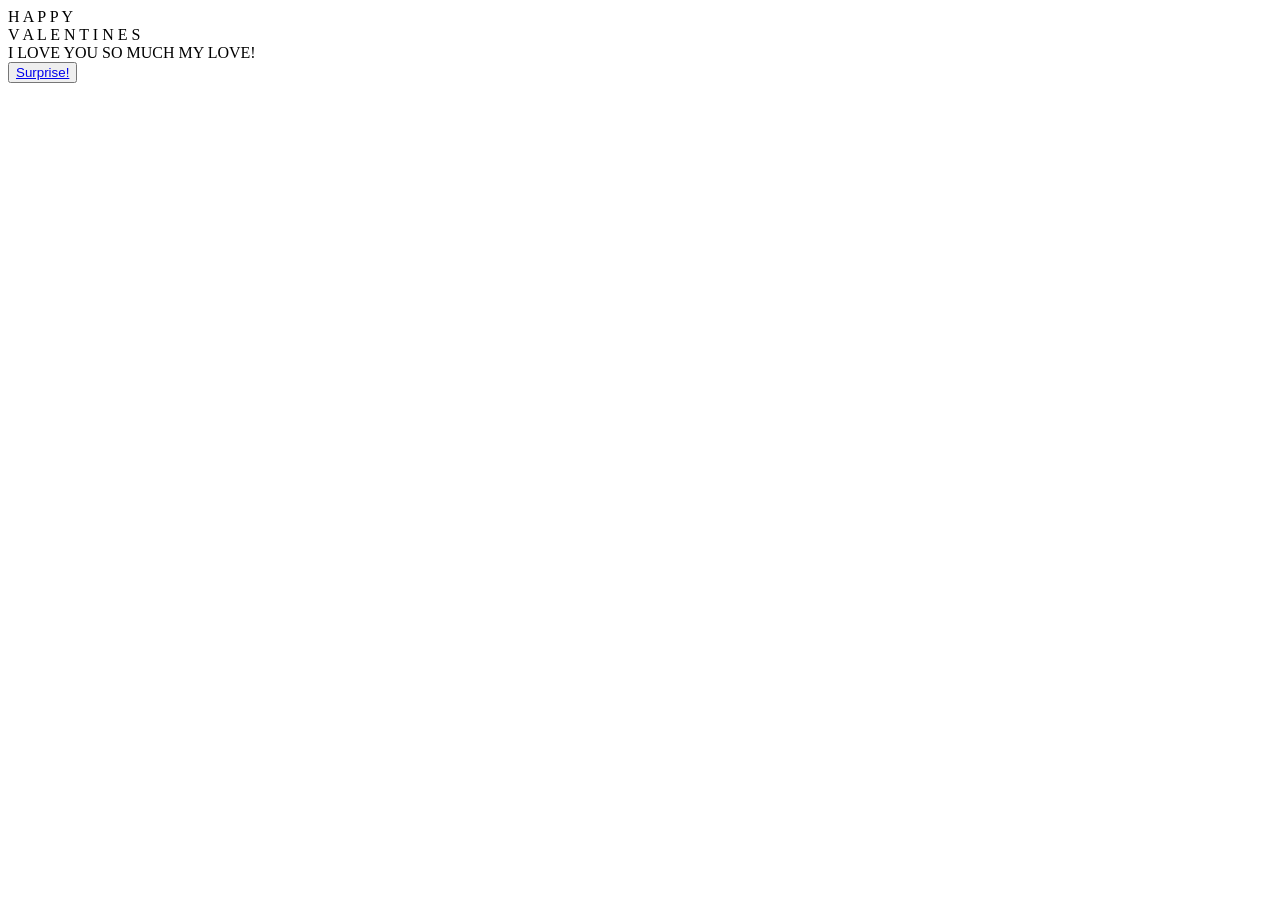
==== index.html @ 16572bc0 "Add files via upload" ====
<!DOCTYPE html>
<html lang="en">
<head>
    <meta charset="UTF-8">
    <meta http-equiv="X-UA-Compatible" content="IE=edge">
    <meta name="viewport" content="width=device-width, initial-scale=1.0">
    <link rel="stylesheet" href="css/style.css">
    <link rel="icon" href="img/flowers.png" type="image/x-icon">
    <title>FLORES</title>
</head>
<body>
    <div class="greetings">

        <span>H</span>
        <span>A</span>
        <span>P</span>
        <span>P</span>
        <span>Y</span>
    </div>
    <div class="greetings">
        <span>V</span>
        <span>A</span>
        <span>L</span>
        <span>E</span>
        <span>N</span>
        <span>T</span>
        <span>I</span>
        <span>N</span>
        <span>E</span>
        <span>S</span>
    </div>

    <div class="description">
        <span>I LOVE YOU SO MUCH MY LOVE!</span>
    </div>
    <div class="button">
        <button>
            <a href="love.html">Surprise!</a>
        </button>
        
    </div>
</body>
</html>
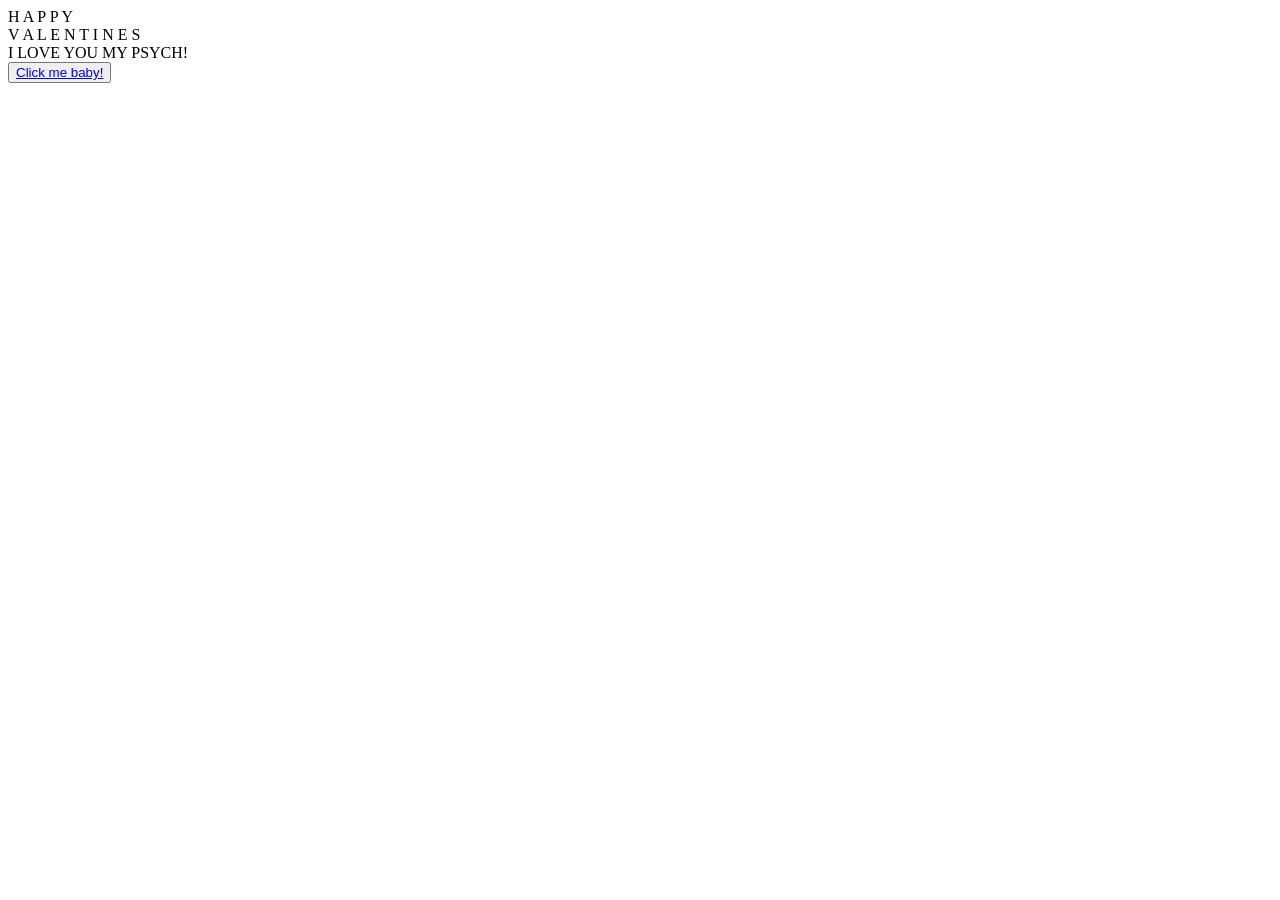
==== commit f51eea63: "Add files via upload" ====
--- a/index.html
+++ b/index.html
@@ -6,7 +6,7 @@
     <meta name="viewport" content="width=device-width, initial-scale=1.0">
     <link rel="stylesheet" href="css/style.css">
     <link rel="icon" href="img/flowers.png" type="image/x-icon">
-    <title>FLORES</title>
+    <title>I love you my psych!</title>
 </head>
 <body>
     <div class="greetings">
@@ -16,7 +16,8 @@
         <span>P</span>
         <span>P</span>
         <span>Y</span>
-    </div>
+        </div>
+
     <div class="greetings">
         <span>V</span>
         <span>A</span>
@@ -29,13 +30,12 @@
         <span>E</span>
         <span>S</span>
     </div>
-
     <div class="description">
-        <span>I LOVE YOU SO MUCH MY LOVE!</span>
+        <span>I LOVE YOU MY PSYCH!</span>
     </div>
     <div class="button">
         <button>
-            <a href="love.html">Surprise!</a>
+            <a href="FLORES.html">Click me baby!</a>
         </button>
         
     </div>
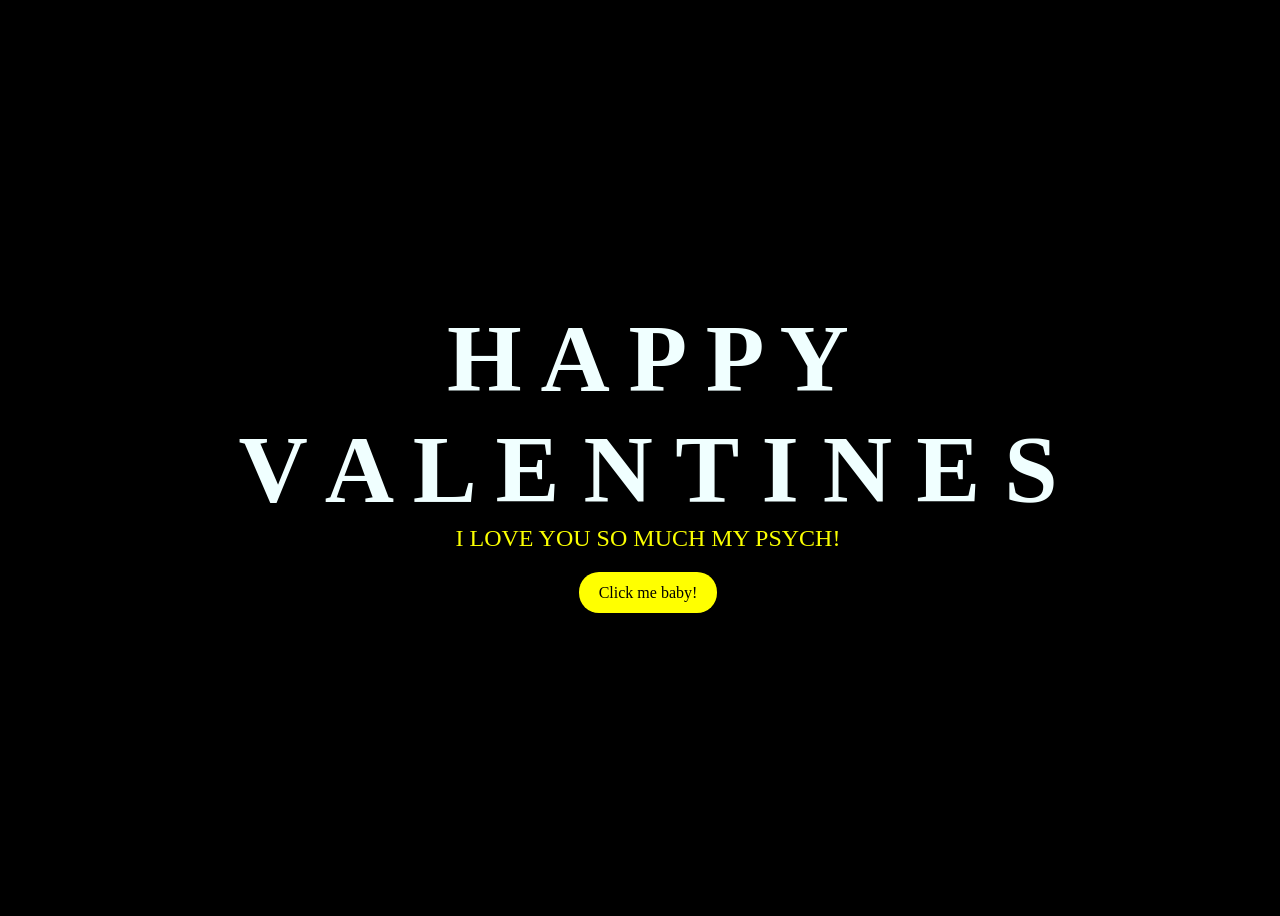
==== commit d2da86b7: "Add files via upload" ====
--- a/index.html
+++ b/index.html
@@ -1,43 +1,51 @@
-<!DOCTYPE html>
-<html lang="en">
-<head>
-    <meta charset="UTF-8">
-    <meta http-equiv="X-UA-Compatible" content="IE=edge">
-    <meta name="viewport" content="width=device-width, initial-scale=1.0">
-    <link rel="stylesheet" href="css/style.css">
-    <link rel="icon" href="img/flowers.png" type="image/x-icon">
-    <title>I love you my psych!</title>
-</head>
-<body>
-    <div class="greetings">
-
-        <span>H</span>
-        <span>A</span>
-        <span>P</span>
-        <span>P</span>
-        <span>Y</span>
-        </div>
-
-    <div class="greetings">
-        <span>V</span>
-        <span>A</span>
-        <span>L</span>
-        <span>E</span>
-        <span>N</span>
-        <span>T</span>
-        <span>I</span>
-        <span>N</span>
-        <span>E</span>
-        <span>S</span>
-    </div>
-    <div class="description">
-        <span>I LOVE YOU MY PSYCH!</span>
-    </div>
-    <div class="button">
-        <button>
-            <a href="FLORES.html">Click me baby!</a>
-        </button>
-        
-    </div>
-</body>
-</html>+<!DOCTYPE html>
+<html lang="en">
+
+<head>
+    <meta charset="UTF-8">
+    <meta http-equiv="X-UA-Compatible" content="IE=edge">
+    <meta name="viewport" content="width=device-width, initial-scale=1.0">
+    <title>Cute Flower</title>
+    <link rel="stylesheet" href="style.css">
+</head>
+
+<body>
+
+    <div class="greetings">
+        <!-- silahkan menambah kata sesuai keinginan dengan <span>text...</span -->
+        <span>H</span>
+        <span>A</span>
+        <span>P</span>
+        <span>P</span>
+        <span>Y</span>
+    </div>
+
+    <div class="greetings">
+        <!-- silahkan menambah nama di dalam text <span>text...</span -->
+        <span>V</span>
+        <span>A</span>
+        <span>L</span>
+        <span>E</span>
+        <span>N</span>
+        <span>T</span>
+        <span>I</span>
+        <span>N</span>
+        <span>E</span>
+        <span>S</span>
+    </div>
+
+    <div class="description">
+        <span>I LOVE YOU SO MUCH MY PSYCH!</span>
+    </div>
+
+    <div class="button">
+        <button>
+            <a href="http://doyouwannagooutwithme.com/">Click me baby!</a>
+        </button>
+        
+    </div>
+</body>
+</html>
+
+
+   
--- a/style.css
+++ b/style.css
@@ -0,0 +1,100 @@
+@import url('https://fonts.googleapis.com/css2?family=Poppins:ital,wght@0,500;1,900&display=swap');
+*{
+    font-family: 'Poppins',cursive;
+}
+body{
+    color: azure;
+    width: 100%;
+    height: 100vh;
+    display: flex;
+    flex-direction: column;
+    align-items: center;
+    justify-content: center;
+    background-color: black;
+}
+.greetings{
+    font-size: 6rem;
+    font-weight: 900;
+}
+.greetings > span{
+    animation: glow 2.5s ease-in-out infinite;
+}
+@keyframes glow{
+    0%, 100%{
+        color: #fff;
+        text-shadow: 0 0 12px #fbff00, 0 0 50px #fbff00, 0 0 100px #fbff00;
+    }
+    10%, 90%{
+        color: #696565;
+        text-shadow: none;
+    }
+}
+.greetings > span:nth-child(2){
+    animation-delay: .2s ;
+}
+.greetings > span:nth-child(3){
+    animation-delay: .4s ;
+}
+.greetings > span:nth-child(4){
+    animation-delay: .6s;
+}
+.greetings > span:nth-child(5){
+    animation-delay: .8s;
+}
+
+.description{
+    font-size: 1.5rem;
+    margin-bottom: 20px;
+}
+
+.button a{
+    text-decoration: none;
+    font-size: 1rem;
+    color: #111;
+}
+
+@media screen and (max-width:574px){
+    .greetings{
+        display: block;
+        font-size: 3rem;
+        font-weight: 500;
+        text-align: center;
+    }
+    .description{
+        font-size: 1rem;
+    }
+    
+    .button a{
+        font-size: .5rem;
+    }
+}
+
+.description{
+    color: #fbff00;
+}
+
+/* Estilo para el botón */
+.button button {
+    background-color: yellow; /* Fondo amarillo */
+    border: none; /* Sin bordes */
+    padding: 10px 20px; /* Ajusta el relleno según tu preferencia */
+    font-size: 18px; /* Tamaño de fuente */
+    cursor: pointer;
+    position: relative; /* Necesario para el resplandor */
+    border-radius: 20px; /* Esquinas redondeadas */
+    transition: background-color 0.3s ease-in-out; /* Transición suave para el color de fondo */
+  }
+  
+  /* Estilo para el enlace dentro del botón */
+  .button button a {
+    text-decoration: none; /* Elimina el subrayado del enlace */
+    color: inherit; /* Hereda el color del texto del botón */
+  }
+  
+  /* Efecto de resplandor al pasar el cursor sobre el botón */
+  .button button:hover {
+    background-color: orange; /* Cambia el color de fondo al pasar el mouse a naranja */
+    box-shadow: 0 0 10px yellow, 0 0 20px yellow, 0 0 30px yellow; /* Efecto de resplandor amarillo */
+  }
+  
+  
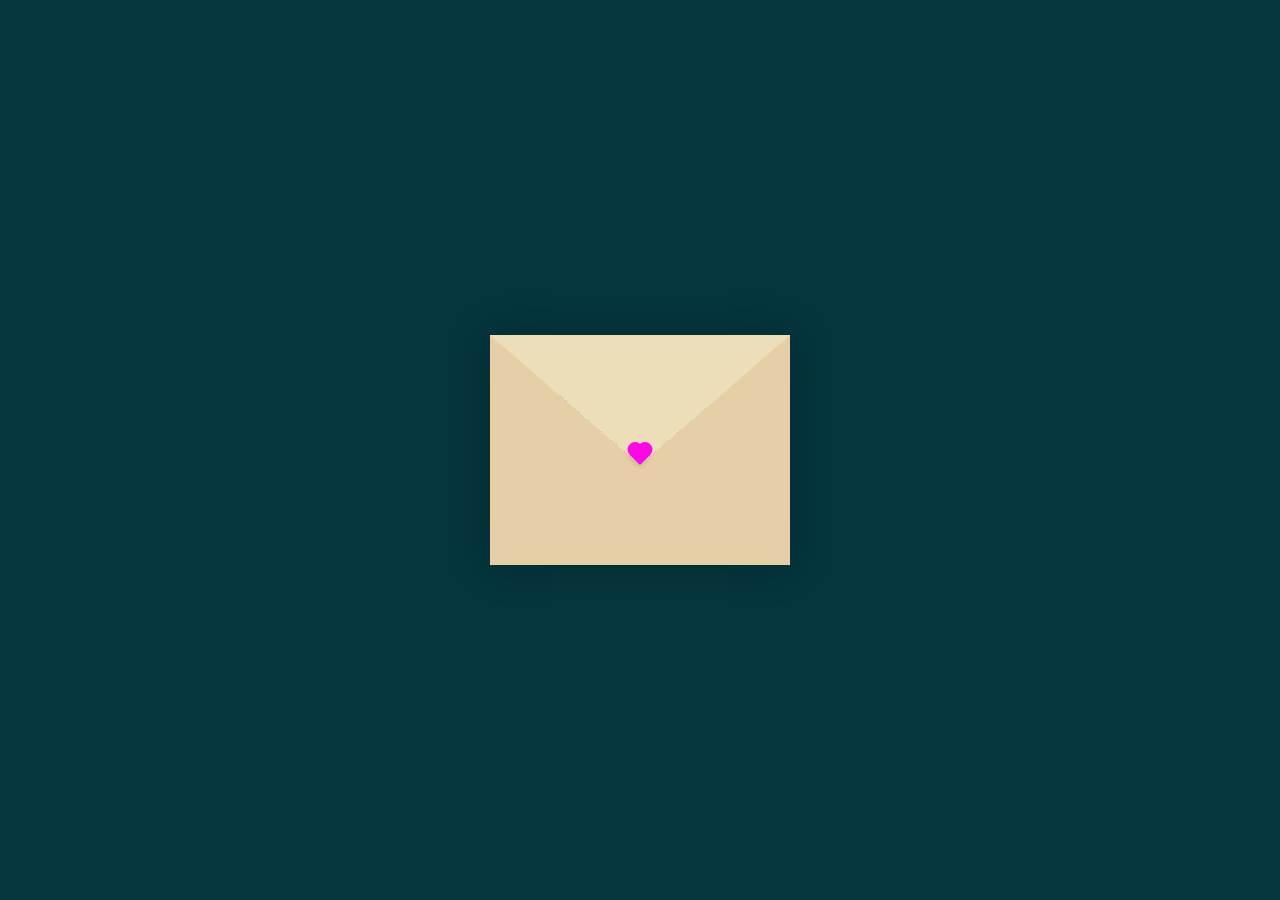
==== commit e496ad56: "Add files via upload" ====
--- a/index.html
+++ b/index.html
@@ -1,51 +1,36 @@
 <!DOCTYPE html>
 <html lang="en">
-
 <head>
     <meta charset="UTF-8">
     <meta http-equiv="X-UA-Compatible" content="IE=edge">
     <meta name="viewport" content="width=device-width, initial-scale=1.0">
-    <title>Cute Flower</title>
-    <link rel="stylesheet" href="style.css">
+    <title>CSS Envelope + Letter (Open/Close on Click)</title>
+    <link rel="stylesheet" href="./style.css">
 </head>
-
 <body>
-
-    <div class="greetings">
-        <!-- silahkan menambah kata sesuai keinginan dengan <span>text...</span -->
-        <span>H</span>
-        <span>A</span>
-        <span>P</span>
-        <span>P</span>
-        <span>Y</span>
+    <div class="container">
+        <div class="envelope-wrapper">
+            <div class="envelope">
+                <div class="letter">
+                    <div class="text">
+                        <strong>Dear Person.</strong>
+                        <p>
+                            My Dearest Kim, <br>
+                            As Valentine's Day arrives, it's a beautiful reminder of the love and joy you bring into my life every single day. 
+                            In your eyes,  I find my home, my solace, and my greatest adventure. More Valentines 
+                            bonds with you, I love you so much, I will always do mahal.
+                        </p>
+                    </div>
+                </div>
+            </div>
+            <div class="heart"></div>
+        </div>
     </div>
-
-    <div class="greetings">
-        <!-- silahkan menambah nama di dalam text <span>text...</span -->
-        <span>V</span>
-        <span>A</span>
-        <span>L</span>
-        <span>E</span>
-        <span>N</span>
-        <span>T</span>
-        <span>I</span>
-        <span>N</span>
-        <span>E</span>
-        <span>S</span>
-    </div>
-
-    <div class="description">
-        <span>I LOVE YOU SO MUCH MY PSYCH!</span>
-    </div>
-
-    <div class="button">
-        <button>
-            <a href="http://doyouwannagooutwithme.com/">Click me baby!</a>
-        </button>
-        
-    </div>
+    <script>
+        const envelope = document.querySelector('.envelope-wrapper');
+        envelope.addEventListener('click', () => {
+            envelope.classList.toggle('flap');
+        });
+    </script>
 </body>
-</html>
-
-
-   +</html>
--- a/style.css
+++ b/style.css
@@ -1,100 +1,115 @@
-@import url('https://fonts.googleapis.com/css2?family=Poppins:ital,wght@0,500;1,900&display=swap');
-*{
-    font-family: 'Poppins',cursive;
-}
-body{
-    color: azure;
-    width: 100%;
-    height: 100vh;
+:root{
+    --primary: #fff;
+    --bg-color: rgb(5, 53, 61);
+    --bg-envelope-color: #f5edd1;
+    --envelope-tab: #ecdeb8;
+    --envelope-cover: #e6cfa7;
+    --shadow-color: rgba(0, 0, 0, 0.2);
+    --txt-color: #444;
+    --heart-color: rgb(252, 8, 231);
+  }
+  body{
+    margin: 0;
+    padding: 0;
+    box-sizing: border-box;
+    background: var(--bg-color);
     display: flex;
-    flex-direction: column;
     align-items: center;
     justify-content: center;
-    background-color: black;
-}
-.greetings{
-    font-size: 6rem;
-    font-weight: 900;
-}
-.greetings > span{
-    animation: glow 2.5s ease-in-out infinite;
-}
-@keyframes glow{
-    0%, 100%{
-        color: #fff;
-        text-shadow: 0 0 12px #fbff00, 0 0 50px #fbff00, 0 0 100px #fbff00;
-    }
-    10%, 90%{
-        color: #696565;
-        text-shadow: none;
-    }
-}
-.greetings > span:nth-child(2){
-    animation-delay: .2s ;
-}
-.greetings > span:nth-child(3){
-    animation-delay: .4s ;
-}
-.greetings > span:nth-child(4){
-    animation-delay: .6s;
-}
-.greetings > span:nth-child(5){
-    animation-delay: .8s;
-}
-
-.description{
-    font-size: 1.5rem;
-    margin-bottom: 20px;
-}
-
-.button a{
-    text-decoration: none;
-    font-size: 1rem;
-    color: #111;
-}
-
-@media screen and (max-width:574px){
-    .greetings{
-        display: block;
-        font-size: 3rem;
-        font-weight: 500;
-        text-align: center;
-    }
-    .description{
-        font-size: 1rem;
-    }
-    
-    .button a{
-        font-size: .5rem;
-    }
-}
-
-.description{
-    color: #fbff00;
-}
-
-/* Estilo para el botón */
-.button button {
-    background-color: yellow; /* Fondo amarillo */
-    border: none; /* Sin bordes */
-    padding: 10px 20px; /* Ajusta el relleno según tu preferencia */
-    font-size: 18px; /* Tamaño de fuente */
-    cursor: pointer;
-    position: relative; /* Necesario para el resplandor */
-    border-radius: 20px; /* Esquinas redondeadas */
-    transition: background-color 0.3s ease-in-out; /* Transición suave para el color de fondo */
+  }
+  .container {
+    height: 100vh;
+    display: grid;
+    place-items: center;
+  }
+  .container > .envelope-wrapper {
+    background: var(--bg-envelope-color);
+    box-shadow: 0 0 40px var(--shadow-color);
+  }
+  .envelope-wrapper > .envelope {
+    position: relative;
+    width: 300px;
+    height: 230px;
+  }
+  .envelope-wrapper > .envelope::before {
+    content: "";
+    position: absolute;
+    top: 0;
+    z-index: 2;
+    border-top: 130px solid var(--envelope-tab);
+    border-right: 150px solid transparent;
+    border-left: 150px solid transparent;
+    transform-origin: top;
+    transition: all 0.5s ease-in-out 0.7s;
+  }
+  .envelope-wrapper > .envelope::after {
+    content: "";
+    position: absolute;
+    z-index: 2;
+    width: 0px;
+    height: 0px;
+    border-top: 130px solid transparent;
+    border-right: 150px solid var(--envelope-cover);
+    border-bottom: 100px solid var(--envelope-cover);
+    border-left: 150px solid var(--envelope-cover);
+  }
+  .envelope > .letter {
+    position: absolute;
+    right: 20%;
+    bottom: 0;
+    width: 54%;
+    height: 80%;
+    background: var(--primary);
+    text-align: center;
+    transition: all 1s ease-in-out;
+    box-shadow: 0 0 5px var(--shadow-color);
+    padding: 20px 10px;
   }
   
-  /* Estilo para el enlace dentro del botón */
-  .button button a {
-    text-decoration: none; /* Elimina el subrayado del enlace */
-    color: inherit; /* Hereda el color del texto del botón */
+  .envelope > .letter > .text {
+    font-family: 'Gill Sans', 'Gill Sans MT', Calibri, 'Trebuchet MS', sans-serif;
+    color: var(--txt-color);
+    text-align: left;
+    font-size: 10px;
   }
-  
-  /* Efecto de resplandor al pasar el cursor sobre el botón */
-  .button button:hover {
-    background-color: orange; /* Cambia el color de fondo al pasar el mouse a naranja */
-    box-shadow: 0 0 10px yellow, 0 0 20px yellow, 0 0 30px yellow; /* Efecto de resplandor amarillo */
+  .heart {
+    position: absolute;
+    top: 50%;
+    left: 50%;
+    width: 15px;
+    height: 15px;
+    background: var(--heart-color);
+    z-index: 4;
+    transform: translate(-50%, -20%) rotate(45deg);
+    transition: transform 0.5s ease-in-out 1s;
+    box-shadow: 0 1px 6px var(--shadow-color);
+    cursor: pointer;
   }
-  
-  +  .heart:before, 
+  .heart:after {
+    content: "";
+    position: absolute;
+    width: 15px;
+    height: 15px;
+    background-color: var(--heart-color);
+    border-radius: 50%;
+  }
+  .heart:before {
+    top: -7.5px;
+  }
+  .heart:after {
+    right: 7.5px;
+  }
+  .flap > .envelope:before {
+    transform: rotateX(180deg);
+    z-index: 0;
+  }
+  .flap > .envelope > .letter {
+    bottom: 100px;
+    transform: scale(1.5);
+    transition-delay: 1s;
+  }
+  .flap > .heart {
+    transform: rotate(90deg);
+    transition-delay: 0.4s;
+  }
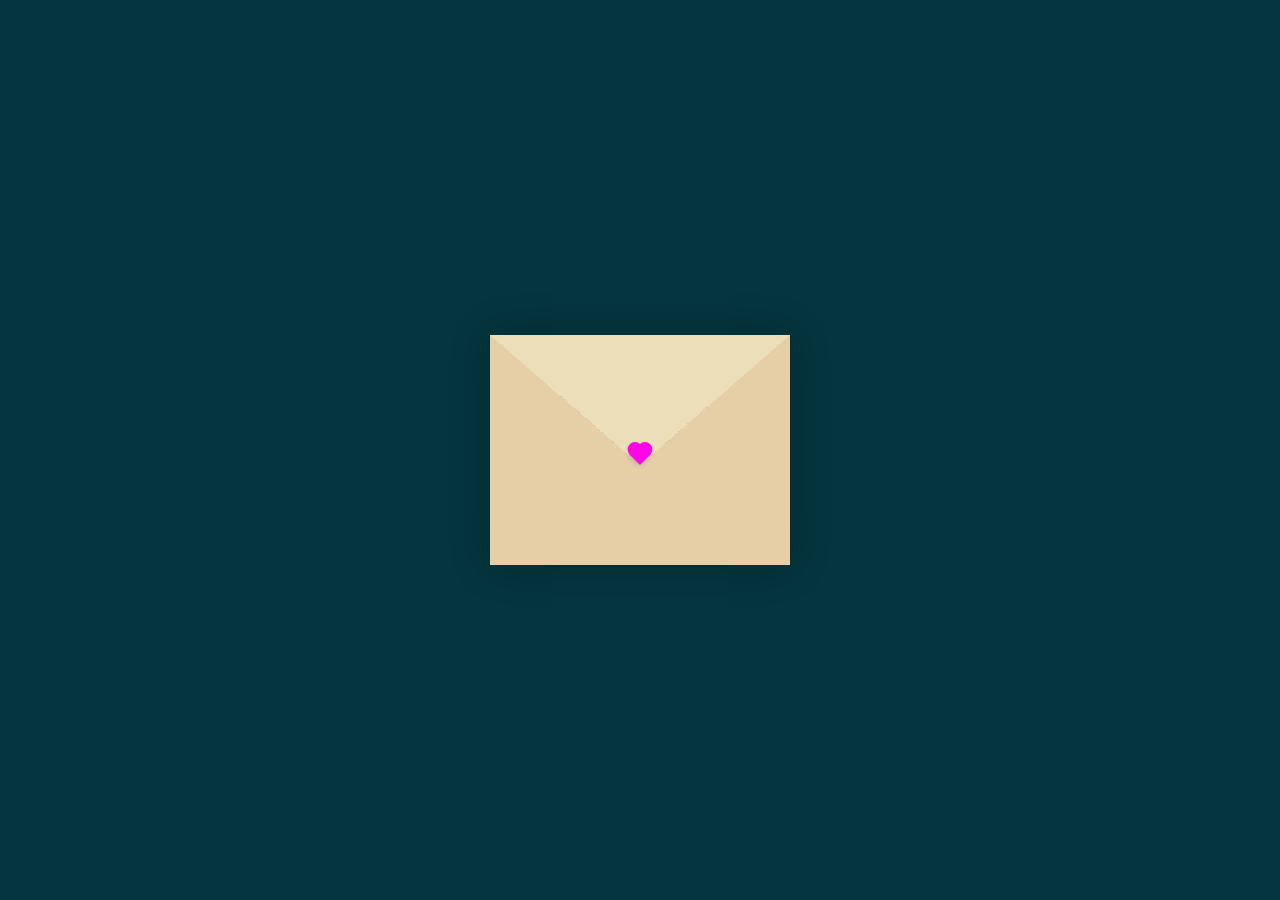
==== commit 8a545381: "Add files via upload" ====
--- a/index.html
+++ b/index.html
@@ -15,10 +15,17 @@
                     <div class="text">
                         <strong>Dear Person.</strong>
                         <p>
-                            My Dearest Kim, <br>
-                            As Valentine's Day arrives, it's a beautiful reminder of the love and joy you bring into my life every single day. 
-                            In your eyes,  I find my home, my solace, and my greatest adventure. More Valentines 
-                            bonds with you, I love you so much, I will always do mahal.
+                            My Dearest Kim,
+
+                            As Valentine's Day arrives, 
+                            it's a beautiful reminder of the love and 
+                            joy you bring into my life every single day. In your eyes, 
+                            I find my home, my solace, and my greatest adventure. 
+                            More Valentine's bonds with you, 
+                            I love you so much, I will always do, mahal.
+                            
+                            Forever yours,
+                            bf mong sweet
                         </p>
                     </div>
                 </div>
--- a/style.css
+++ b/style.css
@@ -1,115 +1,115 @@
 :root{
-    --primary: #fff;
-    --bg-color: rgb(5, 53, 61);
-    --bg-envelope-color: #f5edd1;
-    --envelope-tab: #ecdeb8;
-    --envelope-cover: #e6cfa7;
-    --shadow-color: rgba(0, 0, 0, 0.2);
-    --txt-color: #444;
-    --heart-color: rgb(252, 8, 231);
-  }
-  body{
-    margin: 0;
-    padding: 0;
-    box-sizing: border-box;
-    background: var(--bg-color);
-    display: flex;
-    align-items: center;
-    justify-content: center;
-  }
-  .container {
-    height: 100vh;
-    display: grid;
-    place-items: center;
-  }
-  .container > .envelope-wrapper {
-    background: var(--bg-envelope-color);
-    box-shadow: 0 0 40px var(--shadow-color);
-  }
-  .envelope-wrapper > .envelope {
-    position: relative;
-    width: 300px;
-    height: 230px;
-  }
-  .envelope-wrapper > .envelope::before {
-    content: "";
-    position: absolute;
-    top: 0;
-    z-index: 2;
-    border-top: 130px solid var(--envelope-tab);
-    border-right: 150px solid transparent;
-    border-left: 150px solid transparent;
-    transform-origin: top;
-    transition: all 0.5s ease-in-out 0.7s;
-  }
-  .envelope-wrapper > .envelope::after {
-    content: "";
-    position: absolute;
-    z-index: 2;
-    width: 0px;
-    height: 0px;
-    border-top: 130px solid transparent;
-    border-right: 150px solid var(--envelope-cover);
-    border-bottom: 100px solid var(--envelope-cover);
-    border-left: 150px solid var(--envelope-cover);
-  }
-  .envelope > .letter {
-    position: absolute;
-    right: 20%;
-    bottom: 0;
-    width: 54%;
-    height: 80%;
-    background: var(--primary);
-    text-align: center;
-    transition: all 1s ease-in-out;
-    box-shadow: 0 0 5px var(--shadow-color);
-    padding: 20px 10px;
-  }
-  
-  .envelope > .letter > .text {
-    font-family: 'Gill Sans', 'Gill Sans MT', Calibri, 'Trebuchet MS', sans-serif;
-    color: var(--txt-color);
-    text-align: left;
-    font-size: 10px;
-  }
-  .heart {
-    position: absolute;
-    top: 50%;
-    left: 50%;
-    width: 15px;
-    height: 15px;
-    background: var(--heart-color);
-    z-index: 4;
-    transform: translate(-50%, -20%) rotate(45deg);
-    transition: transform 0.5s ease-in-out 1s;
-    box-shadow: 0 1px 6px var(--shadow-color);
-    cursor: pointer;
-  }
-  .heart:before, 
-  .heart:after {
-    content: "";
-    position: absolute;
-    width: 15px;
-    height: 15px;
-    background-color: var(--heart-color);
-    border-radius: 50%;
-  }
-  .heart:before {
-    top: -7.5px;
-  }
-  .heart:after {
-    right: 7.5px;
-  }
-  .flap > .envelope:before {
-    transform: rotateX(180deg);
-    z-index: 0;
-  }
-  .flap > .envelope > .letter {
-    bottom: 100px;
-    transform: scale(1.5);
-    transition-delay: 1s;
-  }
-  .flap > .heart {
-    transform: rotate(90deg);
-    transition-delay: 0.4s;
-  }+  --primary: #fff;
+  --bg-color: rgb(5, 53, 61);
+  --bg-envelope-color: #f5edd1;
+  --envelope-tab: #ecdeb8;
+  --envelope-cover: #e6cfa7;
+  --shadow-color: rgba(0, 0, 0, 0.2);
+  --txt-color: #444;
+  --heart-color: rgb(252, 8, 231);
+}
+body{
+  margin: 0;
+  padding: 0;
+  box-sizing: border-box;
+  background: var(--bg-color);
+  display: flex;
+  align-items: center;
+  justify-content: center;
+}
+.container {
+  height: 100vh;
+  display: grid;
+  place-items: center;
+}
+.container > .envelope-wrapper {
+  background: var(--bg-envelope-color);
+  box-shadow: 0 0 40px var(--shadow-color);
+}
+.envelope-wrapper > .envelope {
+  position: relative;
+  width: 300px;
+  height: 230px;
+}
+.envelope-wrapper > .envelope::before {
+  content: "";
+  position: absolute;
+  top: 0;
+  z-index: 2;
+  border-top: 130px solid var(--envelope-tab);
+  border-right: 150px solid transparent;
+  border-left: 150px solid transparent;
+  transform-origin: top;
+  transition: all 0.5s ease-in-out 0.7s;
+}
+.envelope-wrapper > .envelope::after {
+  content: "";
+  position: absolute;
+  z-index: 2;
+  width: 0px;
+  height: 0px;
+  border-top: 130px solid transparent;
+  border-right: 150px solid var(--envelope-cover);
+  border-bottom: 100px solid var(--envelope-cover);
+  border-left: 150px solid var(--envelope-cover);
+}
+.envelope > .letter {
+  position: absolute;
+  right: 20%;
+  bottom: 0;
+  width: 54%;
+  height: 80%;
+  background: var(--primary);
+  text-align: center;
+  transition: all 1s ease-in-out;
+  box-shadow: 0 0 5px var(--shadow-color);
+  padding: 20px 10px;
+}
+
+.envelope > .letter > .text {
+  font-family: 'Gill Sans', 'Gill Sans MT', Calibri, 'Trebuchet MS', sans-serif;
+  color: var(--txt-color);
+  text-align: left;
+  font-size: 10px;
+}
+.heart {
+  position: absolute;
+  top: 50%;
+  left: 50%;
+  width: 15px;
+  height: 15px;
+  background: var(--heart-color);
+  z-index: 4;
+  transform: translate(-50%, -20%) rotate(45deg);
+  transition: transform 0.5s ease-in-out 1s;
+  box-shadow: 0 1px 6px var(--shadow-color);
+  cursor: pointer;
+}
+.heart:before, 
+.heart:after {
+  content: "";
+  position: absolute;
+  width: 15px;
+  height: 15px;
+  background-color: var(--heart-color);
+  border-radius: 50%;
+}
+.heart:before {
+  top: -7.5px;
+}
+.heart:after {
+  right: 7.5px;
+}
+.flap > .envelope:before {
+  transform: rotateX(180deg);
+  z-index: 0;
+}
+.flap > .envelope > .letter {
+  bottom: 100px;
+  transform: scale(1.5);
+  transition-delay: 1s;
+}
+.flap > .heart {
+  transform: rotate(90deg);
+  transition-delay: 0.4s;
+}
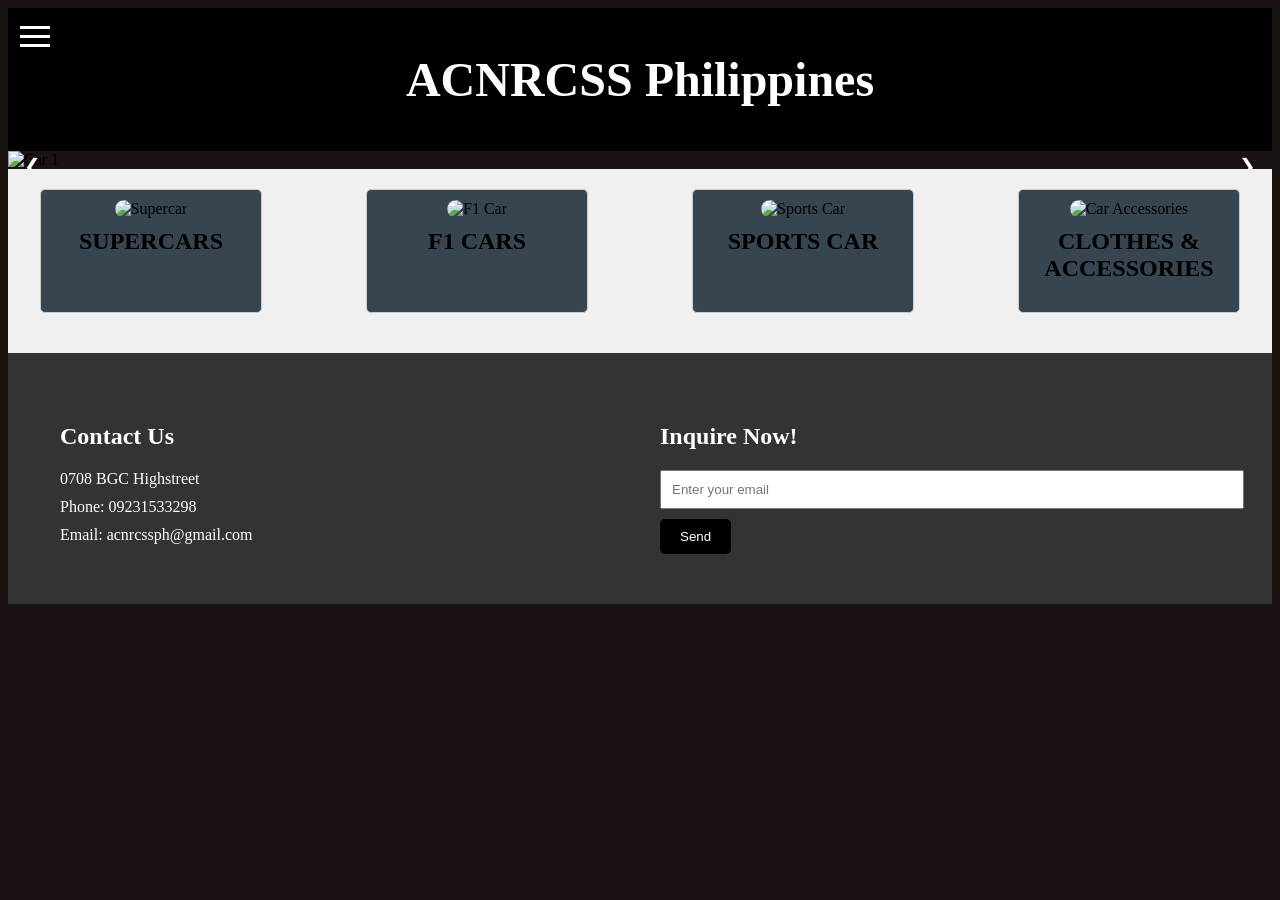
==== commit 0ea3dea0: "Add files via upload" ====
--- a/index.html
+++ b/index.html
@@ -1,43 +1,378 @@
 <!DOCTYPE html>
 <html lang="en">
+<style>
+body {
+            background-color: 	#1B1212; /* Light gray background */
+        }
+.menu-toggle {
+    position: fixed;
+    top: 20px;
+    left: 20px;
+    cursor: pointer;
+    z-index: 1000;
+}
+
+.bar {
+    width: 30px;
+    height: 3px;
+    background-color: #fff;
+    margin: 6px 0;
+    transition: 0.4s;
+}
+
+.menu {
+    position: fixed;
+    top: 0;
+    left: -250px;
+    width: 250px;
+    height: 100%;
+    background-color: #333;
+    transition: 0.4s;
+    overflow-y: auto;
+    z-index: 1000;
+}
+
+.menu ul {
+    list-style-type: none;
+    padding: 0;
+}
+
+.menu ul li {
+    padding: 20px;
+}
+
+.menu ul li a {
+    text-decoration: none;
+    color: #fff;
+}
+
+.menu.active {
+    left: 0;
+}
+
+.slideshow-container {
+    position: relative;
+    max-width: 100%;
+    overflow: hidden;
+}
+
+.slides {
+    display: none;
+    max-width: 100%;
+    height: auto;
+}
+
+.fade {
+    animation: fade 1.5s;
+}
+
+@keyframes fade {
+    from { opacity: .4 }
+    to { opacity: 1 }
+}
+
+.prev, .next {
+    position: absolute;
+    top: 50%;
+    width: auto;
+    margin-top: -22px;
+    padding: 16px;
+    color: white;
+    font-size: 20px;
+    transition: 0.6s ease;
+    border-radius: 0 3px 3px 0;
+    user-select: none;
+}
+
+.next {
+    right: 0;
+    border-radius: 3px 0 0 3px;
+}
+
+.prev:hover, .next:hover {
+    background-color: rgba(0, 0, 0, 0.8);
+}
+
+.categories {
+    background-color: #f2f2f2;
+    padding: 50px 0;
+}
+
+.container {
+    display: flex;
+    justify-content: space-around;
+    flex-wrap: wrap;
+    max-width: 1200px;
+    margin: 0 auto;
+}
+
+.categories {
+    background-color: #f0f0f0; /* Light gray background */
+    padding: 20px;
+}
+
+.container {
+    display: flex;
+    justify-content: space-between;
+}
+
+.category {
+text-align: center;
+    margin-bottom: 20px; 	
+    border: 1px solid #ccc;
+    border-radius: 5px;
+    padding: 10px;
+    width: 200px;
+    text-align: center;
+	background-color: #36454F;
+}
+
+.category img {
+    max-width: 100%;
+    max-height: 100%;
+    border-radius: 5px;
+}
+
+.category img {
+    width: 100%;
+    max-width: 300px;
+    height: auto;
+    border-radius: 10px;
+}
+
+.category h2 {
+    margin-top: 10px;
+}
+
+footer {
+    background-color: #333;
+    color: #fff;
+    padding: 50px 0;
+}
+
+.container footer {
+    display: flex;
+    justify-content: space-around;
+    align-items: flex-start;
+}
+
+.contact, .newsletter {
+    flex: 1;
+    margin: 0 20px;
+}
+
+.contact p, .newsletter p {
+    margin: 10px 0;
+}
+
+.contact h2, .newsletter h2 {
+    margin-bottom: 20px;
+}
+
+form input[type="email"] {
+    width: 100%;
+    padding: 10px;
+    margin-bottom: 10px;
+}
+
+form button {
+    padding: 10px 20px;
+    background-color: #ff0000;
+    color: #fff;
+    border: none;
+    border-radius: 5px;
+    cursor: pointer;
+}
+
+form button:hover {
+    background-color: #cc0000;
+}
+
+a {
+            text-decoration: none; /* Remove underline */
+            color: inherit; /* Inherit color from parent */
+        }
+
+        a:hover {
+            text-decoration: underline; /* Add underline on hover */
+        }
+
+        .category h2 {
+            color: black; /* Set h2 color to black */
+        }
+		
+ .top-text-container {
+            display: flex;
+            justify-content: center;
+            align-items: center;
+            height: 100px; /* Adjust the height as needed */
+        }
+
+        .top-text {
+            text-align: center;
+            border: 2px solid black; /* Black border */
+            padding: 10px;
+            background-color: black; /* Black background */
+            color: white; /* White text color */
+            font-size: 24px; /* Larger font size */
+            font-family: 'Pro Racing', sans-serif; /* Apply Pro Racing font */
+        }
+
+.fade {
+    animation: fade 5s; /* Change duration to 3 seconds */
+}
+
+@keyframes fade {
+    from { opacity: .4 }
+    to { opacity: 1 }
+}
+
+.newsletter button {
+            background-color: black; /* Set button background color to black */
+            color: white; /* Set button text color to white */
+            border: none; /* Remove button border */
+            padding: 10px 20px; /* Adjust button padding */
+            cursor: pointer;
+            transition: background-color 0.3s; /* Add transition effect */
+        }
+
+        .newsletter button:hover {
+            background-color: #333; /* Change button background color on hover */
+        }
+		h1 { font-family: Arial Black;
+		}
+
+</style>
 <head>
     <meta charset="UTF-8">
-    <meta http-equiv="X-UA-Compatible" content="IE=edge">
     <meta name="viewport" content="width=device-width, initial-scale=1.0">
-    <title>CSS Envelope + Letter (Open/Close on Click)</title>
-    <link rel="stylesheet" href="./style.css">
+    <title>Car Dealership</title>
+    <link rel="stylesheet" href="style.css">
 </head>
 <body>
+<div class="top-text">
+        <h1>ACNRCSS Philippines</h1>
+    </div>
+	
+    <header>
+	<div class="menu-toggle" onclick="toggleMenu()">
+            <div class="bar"></div>
+            <div class="bar"></div>
+            <div class="bar"></div>
+        </div>
+        <nav class="menu" id="menu">
+            <ul>
+                <li><a href="C:\Users\admin\Downloads\New folder\PROJECT\gaming.html" onclick="closeMenu()">Gaming</a></li>
+                <li><a href="C:\Users\admin\Downloads\New folder\PROJECT\equipments.html" onclick="closeMenu()">Automotive Equipments</a></li>
+                <li><a href="C:\Users\admin\Downloads\New folder\PROJECT\about.html" onclick="closeMenu()">About Us</a></li>
+            </ul>
+		</nav>
+       <div class="slideshow-container">
+    <div class="slides fade">
+        <img src="C:\Users\admin\Downloads\New folder\PROJECT\front_qtr_lh_v001.jpg" alt="Car 1" width="1400" height="650">
+    </div>
+    <div class="slides fade">
+        <img src="C:\Users\admin\Downloads\New folder\PROJECT\mclaren-p1-bahrain.webp" alt="Car 2" width="1800" height="700">
+    </div>
+	<div class="slides fade">
+        <img src="C:\Users\admin\Downloads\New folder\PROJECT\1200x800.jpg" alt="Car 2" width="1400" height="650">
+    </div>
+    <!-- Add more slides as needed -->
+    <a class="prev" onclick="plusSlides(-1)">&#10094;</a>
+    <a class="next" onclick="plusSlides(1)">&#10095;</a>
+</div>
+
+   <section class="categories">
     <div class="container">
-        <div class="envelope-wrapper">
-            <div class="envelope">
-                <div class="letter">
-                    <div class="text">
-                        <strong>Dear Person.</strong>
-                        <p>
-                            My Dearest Kim,
-
-                            As Valentine's Day arrives, 
-                            it's a beautiful reminder of the love and 
-                            joy you bring into my life every single day. In your eyes, 
-                            I find my home, my solace, and my greatest adventure. 
-                            More Valentine's bonds with you, 
-                            I love you so much, I will always do, mahal.
-                            
-                            Forever yours,
-                            bf mong sweet
-                        </p>
-                    </div>
-                </div>
+        <div class="category">
+            <a href="C:\Users\admin\Downloads\New folder\PROJECT\supercars.html">
+                <img src="C:\Users\admin\Downloads\New folder\PROJECT\as.webp" alt="Supercar">
+                <h2>SUPERCARS</h2>
+            </a>
+        </div>
+        <div class="category">
+            <a href="C:\Users\admin\Downloads\New folder\PROJECT\F1.HTML">
+                <img src="C:\Users\admin\Downloads\New folder\PROJECT\2524215.jpg" alt="F1 Car">
+                <h2>F1 CARS</h2>
+            </a>
+        </div>
+        
+        <div class="category">
+            <a href="C:\Users\admin\Downloads\New folder\PROJECT\sportscar.html">
+                <img src="C:\Users\admin\Downloads\New folder\PROJECT\images.jpg" alt="Sports Car">
+                <h2>SPORTS CAR</h2>
+            </a>
+        </div>
+        <div class="category">
+            <a href="C:\Users\admin\Downloads\New folder\PROJECT\clothes.html">
+                <img src="C:\Users\admin\Downloads\New folder\PROJECT\1500x1500_FFF_RP24_01.webp" alt="Car Accessories">
+                <h2>CLOTHES & ACCESSORIES</h2>
+            </a>
+        </div>
+    </div>
+</section>
+
+    <footer>
+        <div class="container">
+            <div class="contact">
+                <h2>Contact Us</h2>
+                <p>0708 BGC Highstreet</p>
+                <p>Phone: 09231533298</p>
+                <p>Email: acnrcssph@gmail.com</p>
             </div>
-            <div class="heart"></div>
-        </div>
-    </div>
-    <script>
-        const envelope = document.querySelector('.envelope-wrapper');
-        envelope.addEventListener('click', () => {
-            envelope.classList.toggle('flap');
-        });
-    </script>
+            <div class="newsletter">
+                <h2>Inquire Now!</h2>
+                <form action="#">
+                    <input type="email" placeholder="Enter your email" required>
+                    <button type="submit">Send</button>
+                </form>
+            </div>
+        </div>
+    </footer>
+
+    <script src="script.js"></script>
 </body>
+
+<script src="script.js"></script>
+<script>
+
+ function toggleMenu() {
+            var menu = document.getElementById("menu");
+            menu.classList.toggle("active");
+			
+			// Close the menu if clicked outside
+			document.addEventListener("click", function(event) {
+				var menu = document.getElementById("menu");
+				if (!menu.contains(event.target) && !document.querySelector(".menu-toggle").contains(event.target)) {
+					menu.classList.remove("active");
+				}
+			});
+        }
+
+        function closeMenu() {
+            var menu = document.getElementById("menu");
+            menu.classList.remove("active");
+        }
+		
+let slideIndex = 0;
+showSlides();
+
+function showSlides() {
+    let slides = document.querySelectorAll('.slides');
+    for (let i = 0; i < slides.length; i++) {
+        slides[i].style.display = 'none';
+    }
+    slideIndex++;
+    if (slideIndex > slides.length) {
+        slideIndex = 1;
+    }
+    slides[slideIndex - 1].style.display = 'block';
+    setTimeout(showSlides, 4000); // Change image every 4 seconds
+}
+
+// JavaScript for navigating slideshow
+function plusSlides(n) {
+    showSlides(slideIndex += n);
+}
+</script>
 </html>
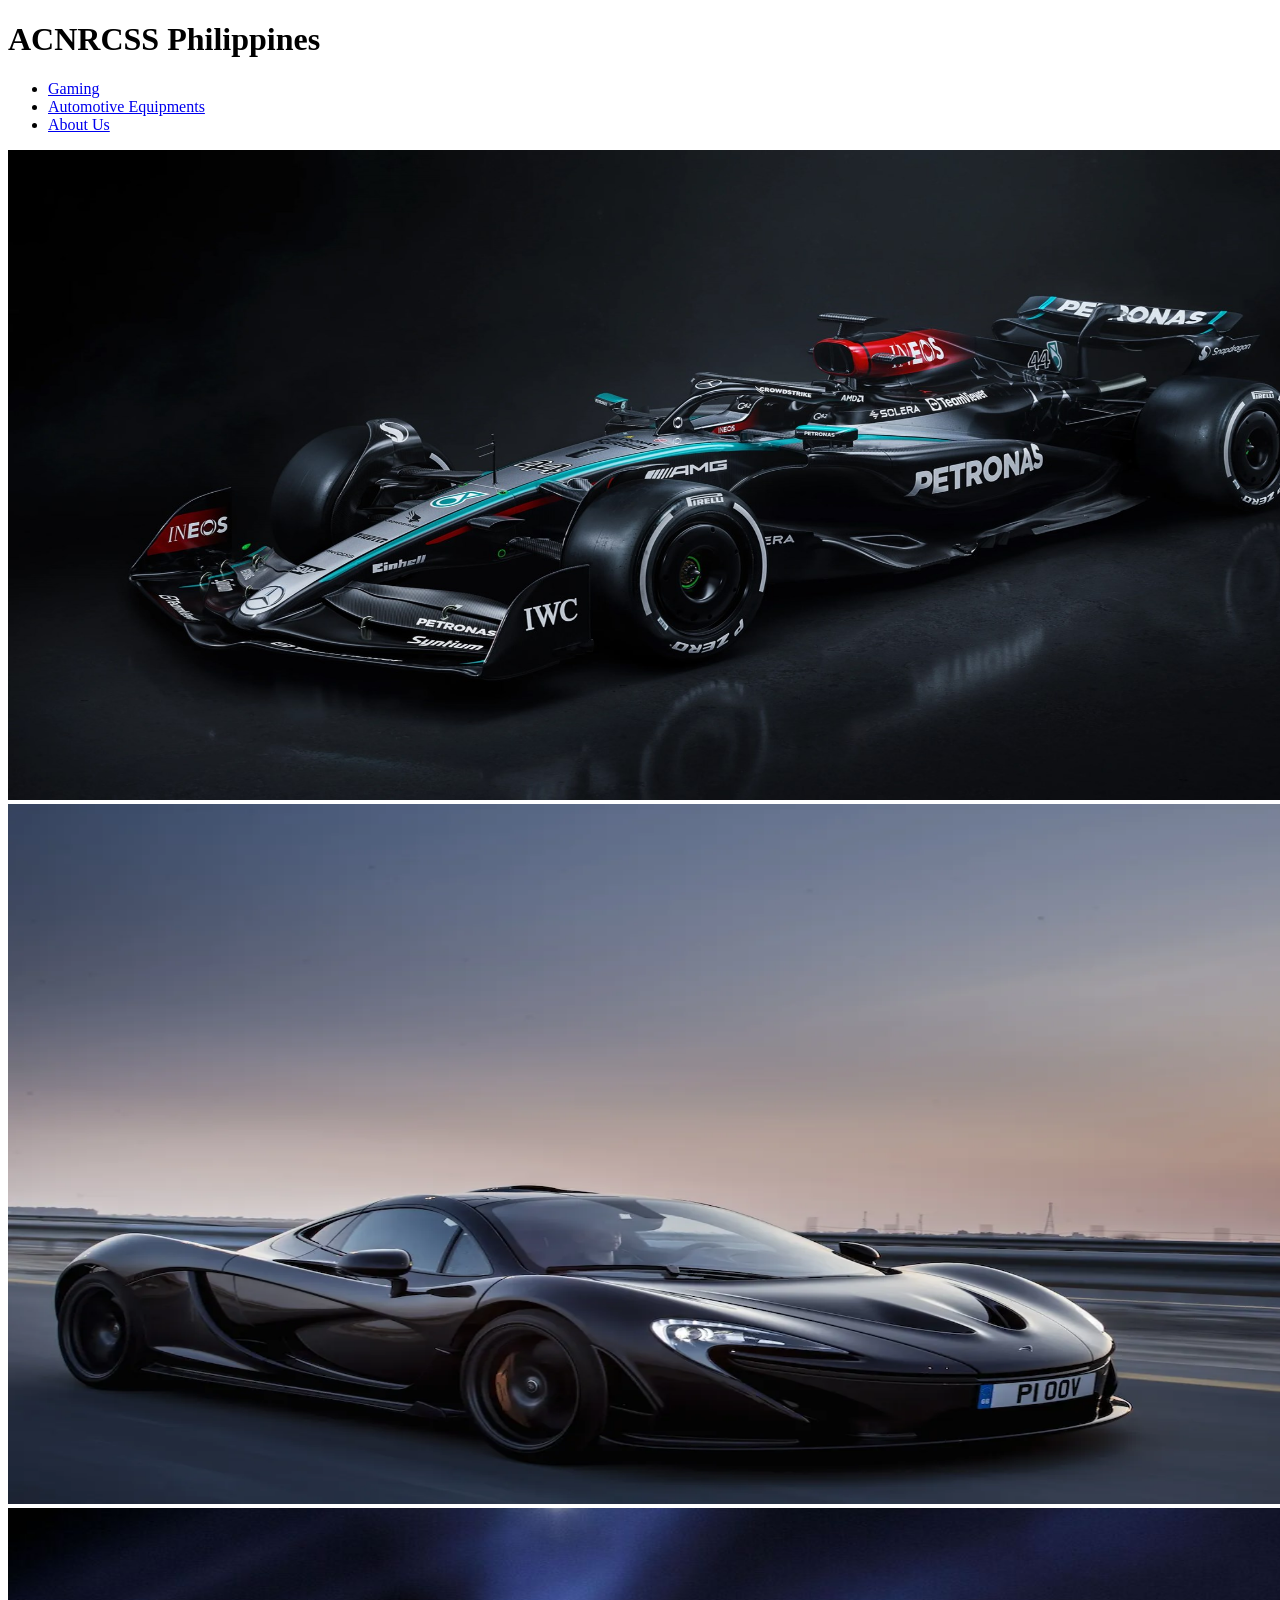
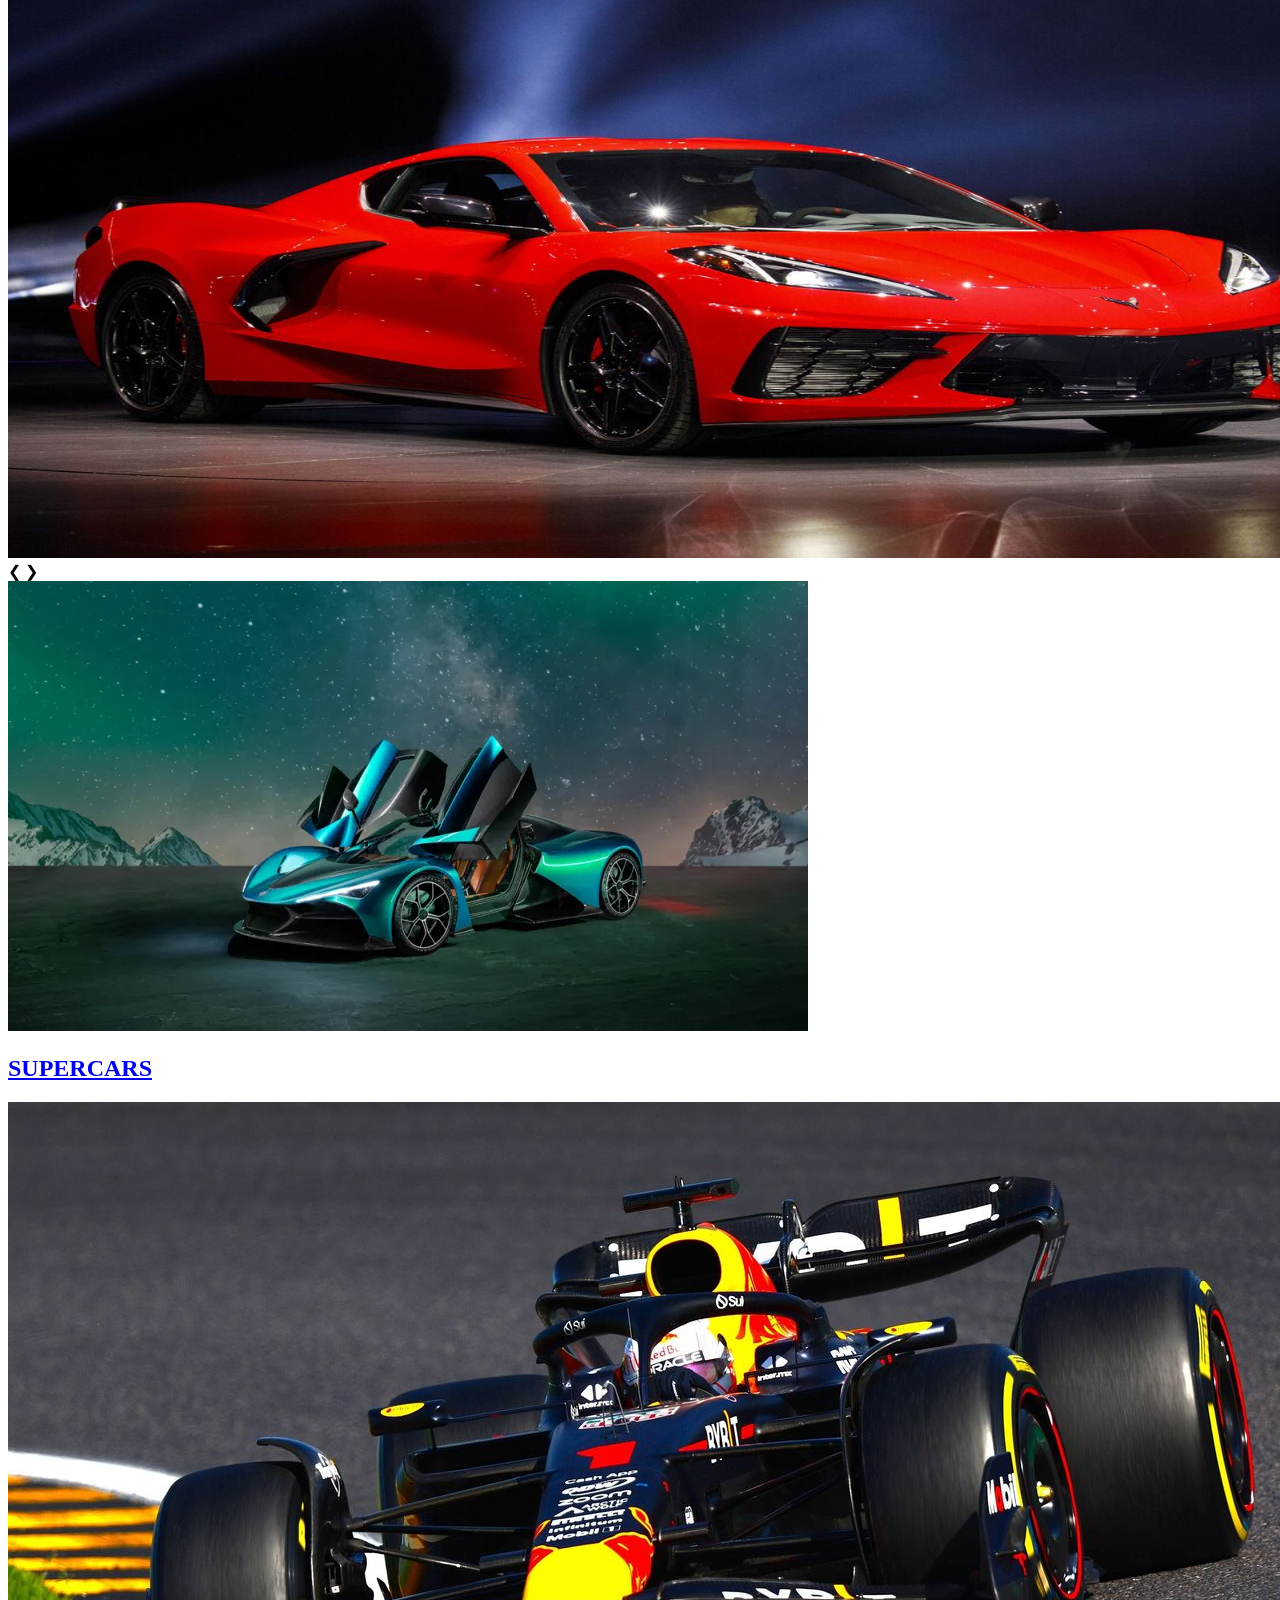
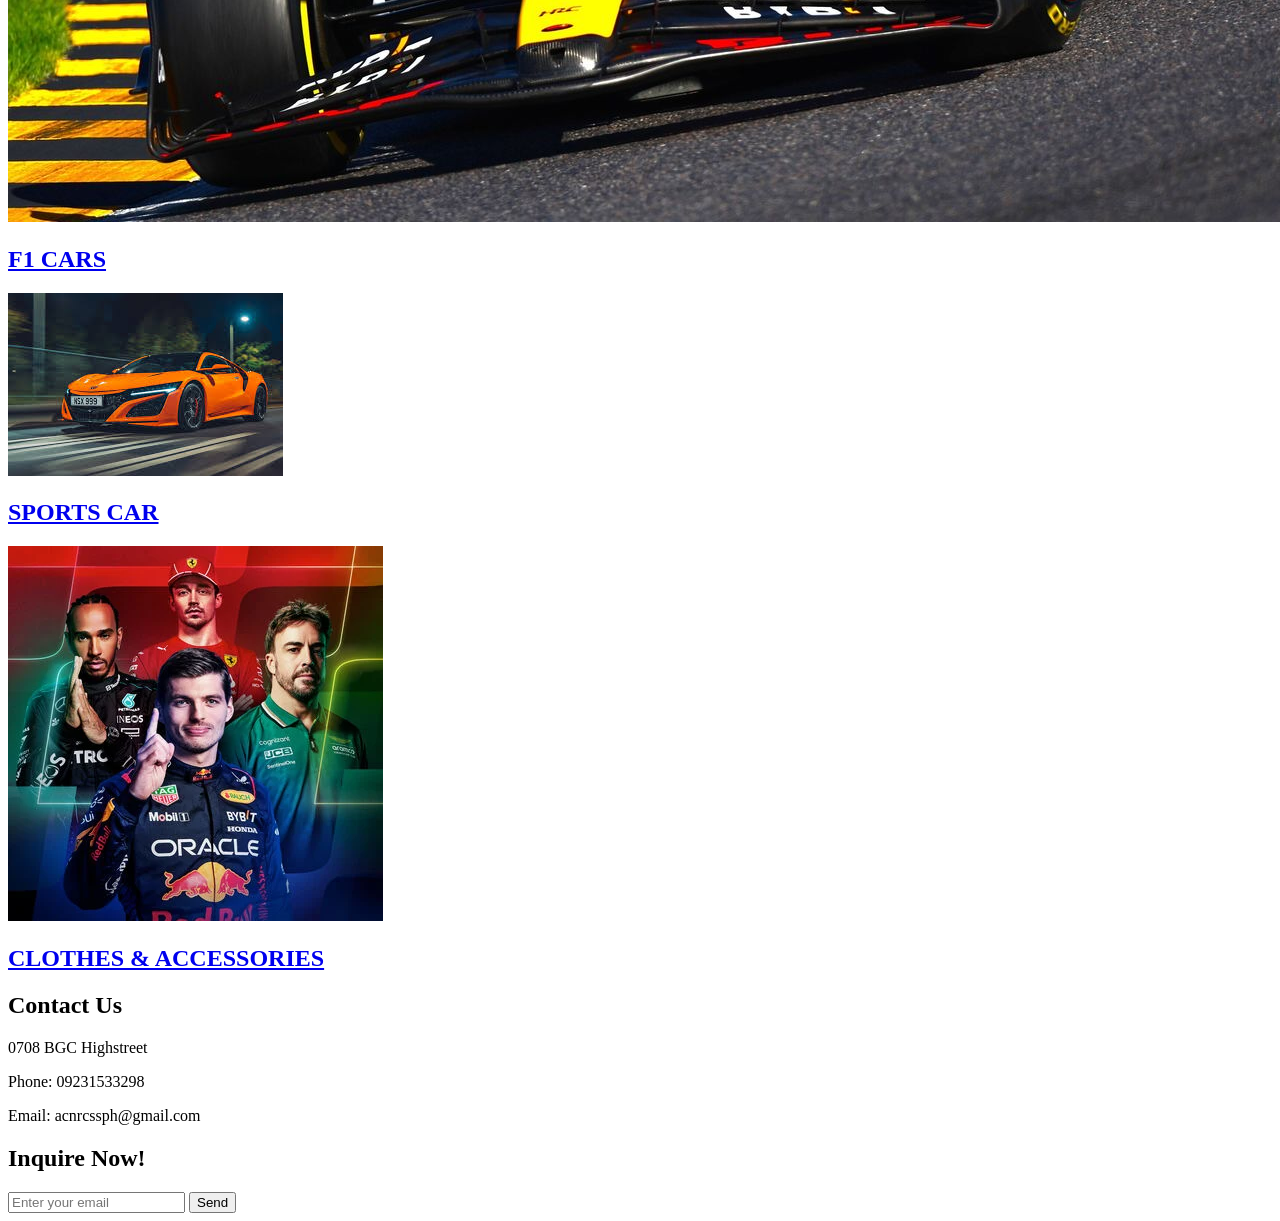
==== commit a5068f54: "Add files via upload" ====
--- a/index.html
+++ b/index.html
@@ -1,282 +1,40 @@
 <!DOCTYPE html>
 <html lang="en">
-<style>
-body {
-            background-color: 	#1B1212; /* Light gray background */
-        }
-.menu-toggle {
-    position: fixed;
-    top: 20px;
-    left: 20px;
-    cursor: pointer;
-    z-index: 1000;
-}
-
-.bar {
-    width: 30px;
-    height: 3px;
-    background-color: #fff;
-    margin: 6px 0;
-    transition: 0.4s;
-}
-
-.menu {
-    position: fixed;
-    top: 0;
-    left: -250px;
-    width: 250px;
-    height: 100%;
-    background-color: #333;
-    transition: 0.4s;
-    overflow-y: auto;
-    z-index: 1000;
-}
-
-.menu ul {
-    list-style-type: none;
-    padding: 0;
-}
-
-.menu ul li {
-    padding: 20px;
-}
-
-.menu ul li a {
-    text-decoration: none;
-    color: #fff;
-}
-
-.menu.active {
-    left: 0;
-}
-
-.slideshow-container {
-    position: relative;
-    max-width: 100%;
-    overflow: hidden;
-}
-
-.slides {
-    display: none;
-    max-width: 100%;
-    height: auto;
-}
-
-.fade {
-    animation: fade 1.5s;
-}
-
-@keyframes fade {
-    from { opacity: .4 }
-    to { opacity: 1 }
-}
-
-.prev, .next {
-    position: absolute;
-    top: 50%;
-    width: auto;
-    margin-top: -22px;
-    padding: 16px;
-    color: white;
-    font-size: 20px;
-    transition: 0.6s ease;
-    border-radius: 0 3px 3px 0;
-    user-select: none;
-}
-
-.next {
-    right: 0;
-    border-radius: 3px 0 0 3px;
-}
-
-.prev:hover, .next:hover {
-    background-color: rgba(0, 0, 0, 0.8);
-}
-
-.categories {
-    background-color: #f2f2f2;
-    padding: 50px 0;
-}
-
-.container {
-    display: flex;
-    justify-content: space-around;
-    flex-wrap: wrap;
-    max-width: 1200px;
-    margin: 0 auto;
-}
-
-.categories {
-    background-color: #f0f0f0; /* Light gray background */
-    padding: 20px;
-}
-
-.container {
-    display: flex;
-    justify-content: space-between;
-}
-
-.category {
-text-align: center;
-    margin-bottom: 20px; 	
-    border: 1px solid #ccc;
-    border-radius: 5px;
-    padding: 10px;
-    width: 200px;
-    text-align: center;
-	background-color: #36454F;
-}
-
-.category img {
-    max-width: 100%;
-    max-height: 100%;
-    border-radius: 5px;
-}
-
-.category img {
-    width: 100%;
-    max-width: 300px;
-    height: auto;
-    border-radius: 10px;
-}
-
-.category h2 {
-    margin-top: 10px;
-}
-
-footer {
-    background-color: #333;
-    color: #fff;
-    padding: 50px 0;
-}
-
-.container footer {
-    display: flex;
-    justify-content: space-around;
-    align-items: flex-start;
-}
-
-.contact, .newsletter {
-    flex: 1;
-    margin: 0 20px;
-}
-
-.contact p, .newsletter p {
-    margin: 10px 0;
-}
-
-.contact h2, .newsletter h2 {
-    margin-bottom: 20px;
-}
-
-form input[type="email"] {
-    width: 100%;
-    padding: 10px;
-    margin-bottom: 10px;
-}
-
-form button {
-    padding: 10px 20px;
-    background-color: #ff0000;
-    color: #fff;
-    border: none;
-    border-radius: 5px;
-    cursor: pointer;
-}
-
-form button:hover {
-    background-color: #cc0000;
-}
-
-a {
-            text-decoration: none; /* Remove underline */
-            color: inherit; /* Inherit color from parent */
-        }
-
-        a:hover {
-            text-decoration: underline; /* Add underline on hover */
-        }
-
-        .category h2 {
-            color: black; /* Set h2 color to black */
-        }
-		
- .top-text-container {
-            display: flex;
-            justify-content: center;
-            align-items: center;
-            height: 100px; /* Adjust the height as needed */
-        }
-
-        .top-text {
-            text-align: center;
-            border: 2px solid black; /* Black border */
-            padding: 10px;
-            background-color: black; /* Black background */
-            color: white; /* White text color */
-            font-size: 24px; /* Larger font size */
-            font-family: 'Pro Racing', sans-serif; /* Apply Pro Racing font */
-        }
-
-.fade {
-    animation: fade 5s; /* Change duration to 3 seconds */
-}
-
-@keyframes fade {
-    from { opacity: .4 }
-    to { opacity: 1 }
-}
-
-.newsletter button {
-            background-color: black; /* Set button background color to black */
-            color: white; /* Set button text color to white */
-            border: none; /* Remove button border */
-            padding: 10px 20px; /* Adjust button padding */
-            cursor: pointer;
-            transition: background-color 0.3s; /* Add transition effect */
-        }
-
-        .newsletter button:hover {
-            background-color: #333; /* Change button background color on hover */
-        }
-		h1 { font-family: Arial Black;
-		}
-
-</style>
 <head>
     <meta charset="UTF-8">
     <meta name="viewport" content="width=device-width, initial-scale=1.0">
-    <title>Car Dealership</title>
-    <link rel="stylesheet" href="style.css">
+    <title>ACNRCSS Philippines</title>
+    <link rel="stylesheet" href="index.css">
 </head>
 <body>
 <div class="top-text">
         <h1>ACNRCSS Philippines</h1>
     </div>
-	
+    
     <header>
-	<div class="menu-toggle" onclick="toggleMenu()">
+    <div class="menu-toggle" onclick="toggleMenu()">
             <div class="bar"></div>
             <div class="bar"></div>
             <div class="bar"></div>
         </div>
         <nav class="menu" id="menu">
             <ul>
-                <li><a href="C:\Users\admin\Downloads\New folder\PROJECT\gaming.html" onclick="closeMenu()">Gaming</a></li>
-                <li><a href="C:\Users\admin\Downloads\New folder\PROJECT\equipments.html" onclick="closeMenu()">Automotive Equipments</a></li>
-                <li><a href="C:\Users\admin\Downloads\New folder\PROJECT\about.html" onclick="closeMenu()">About Us</a></li>
+                <li><a href="gaming.html" onclick="closeMenu()">Gaming</a></li>
+                <li><a href="equipments.html" onclick="closeMenu()">Automotive Equipments</a></li>
+                <li><a href="about.html" onclick="closeMenu()">About Us</a></li>
             </ul>
-		</nav>
+        </nav>
        <div class="slideshow-container">
-    <div class="slides fade">
-        <img src="C:\Users\admin\Downloads\New folder\PROJECT\front_qtr_lh_v001.jpg" alt="Car 1" width="1400" height="650">
-    </div>
-    <div class="slides fade">
-        <img src="C:\Users\admin\Downloads\New folder\PROJECT\mclaren-p1-bahrain.webp" alt="Car 2" width="1800" height="700">
-    </div>
-	<div class="slides fade">
-        <img src="C:\Users\admin\Downloads\New folder\PROJECT\1200x800.jpg" alt="Car 2" width="1400" height="650">
-    </div>
+        <div class="slides fade">
+            <img src="front_qtr_lh_v001.jpg" alt="Car 1" width="1400" height="650">
+        </div>
+        <div class="slides fade">
+            <img src="mclaren-p1-bahrain.webp" alt="Car 2" width="1800" height="700">
+        </div>
+        <div class="slides fade">
+            <img src="1200x800.jpg" alt="Car 2" width="1400" height="650">
+        </div>
+        
     <!-- Add more slides as needed -->
     <a class="prev" onclick="plusSlides(-1)">&#10094;</a>
     <a class="next" onclick="plusSlides(1)">&#10095;</a>
@@ -285,27 +43,27 @@
    <section class="categories">
     <div class="container">
         <div class="category">
-            <a href="C:\Users\admin\Downloads\New folder\PROJECT\supercars.html">
-                <img src="C:\Users\admin\Downloads\New folder\PROJECT\as.webp" alt="Supercar">
+            <a href="supercars.html">
+                <img src="as.webp" alt="Supercar">
                 <h2>SUPERCARS</h2>
             </a>
         </div>
         <div class="category">
-            <a href="C:\Users\admin\Downloads\New folder\PROJECT\F1.HTML">
-                <img src="C:\Users\admin\Downloads\New folder\PROJECT\2524215.jpg" alt="F1 Car">
+            <a href="F1.HTML">
+                <img src="2524215.jpg" alt="F1 Car">
                 <h2>F1 CARS</h2>
             </a>
         </div>
         
         <div class="category">
-            <a href="C:\Users\admin\Downloads\New folder\PROJECT\sportscar.html">
-                <img src="C:\Users\admin\Downloads\New folder\PROJECT\images.jpg" alt="Sports Car">
+            <a href="sportscar.html">
+                <img src="images.jpg" alt="Sports Car">
                 <h2>SPORTS CAR</h2>
             </a>
         </div>
         <div class="category">
-            <a href="C:\Users\admin\Downloads\New folder\PROJECT\clothes.html">
-                <img src="C:\Users\admin\Downloads\New folder\PROJECT\1500x1500_FFF_RP24_01.webp" alt="Car Accessories">
+            <a href="clothes.html">
+                <img src="1500x1500_FFF_RP24_01.webp" alt="Car Accessories">
                 <h2>CLOTHES & ACCESSORIES</h2>
             </a>
         </div>
@@ -328,51 +86,7 @@
                 </form>
             </div>
         </div>
-    </footer>
-
-    <script src="script.js"></script>
+    </footer>   
+    <script src="index.js"></script>
 </body>
-
-<script src="script.js"></script>
-<script>
-
- function toggleMenu() {
-            var menu = document.getElementById("menu");
-            menu.classList.toggle("active");
-			
-			// Close the menu if clicked outside
-			document.addEventListener("click", function(event) {
-				var menu = document.getElementById("menu");
-				if (!menu.contains(event.target) && !document.querySelector(".menu-toggle").contains(event.target)) {
-					menu.classList.remove("active");
-				}
-			});
-        }
-
-        function closeMenu() {
-            var menu = document.getElementById("menu");
-            menu.classList.remove("active");
-        }
-		
-let slideIndex = 0;
-showSlides();
-
-function showSlides() {
-    let slides = document.querySelectorAll('.slides');
-    for (let i = 0; i < slides.length; i++) {
-        slides[i].style.display = 'none';
-    }
-    slideIndex++;
-    if (slideIndex > slides.length) {
-        slideIndex = 1;
-    }
-    slides[slideIndex - 1].style.display = 'block';
-    setTimeout(showSlides, 4000); // Change image every 4 seconds
-}
-
-// JavaScript for navigating slideshow
-function plusSlides(n) {
-    showSlides(slideIndex += n);
-}
-</script>
-</html>+</html>
